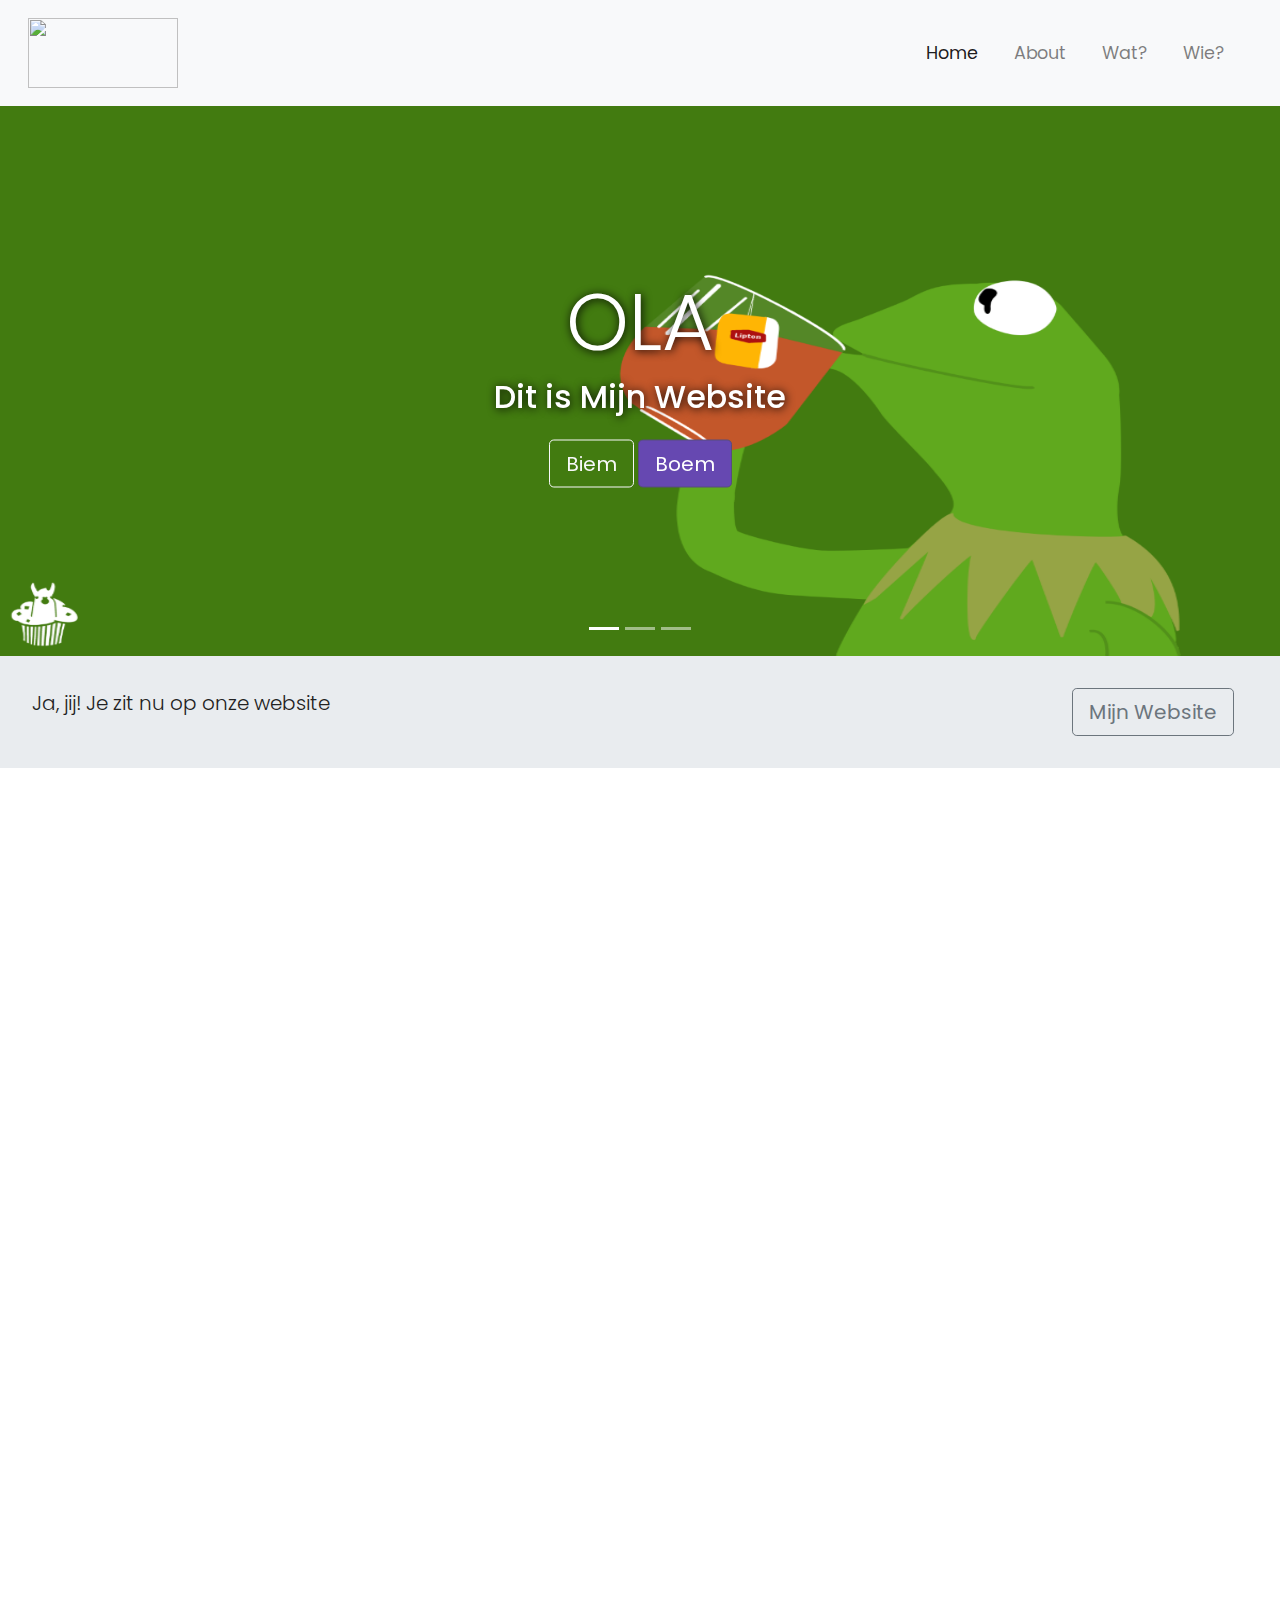
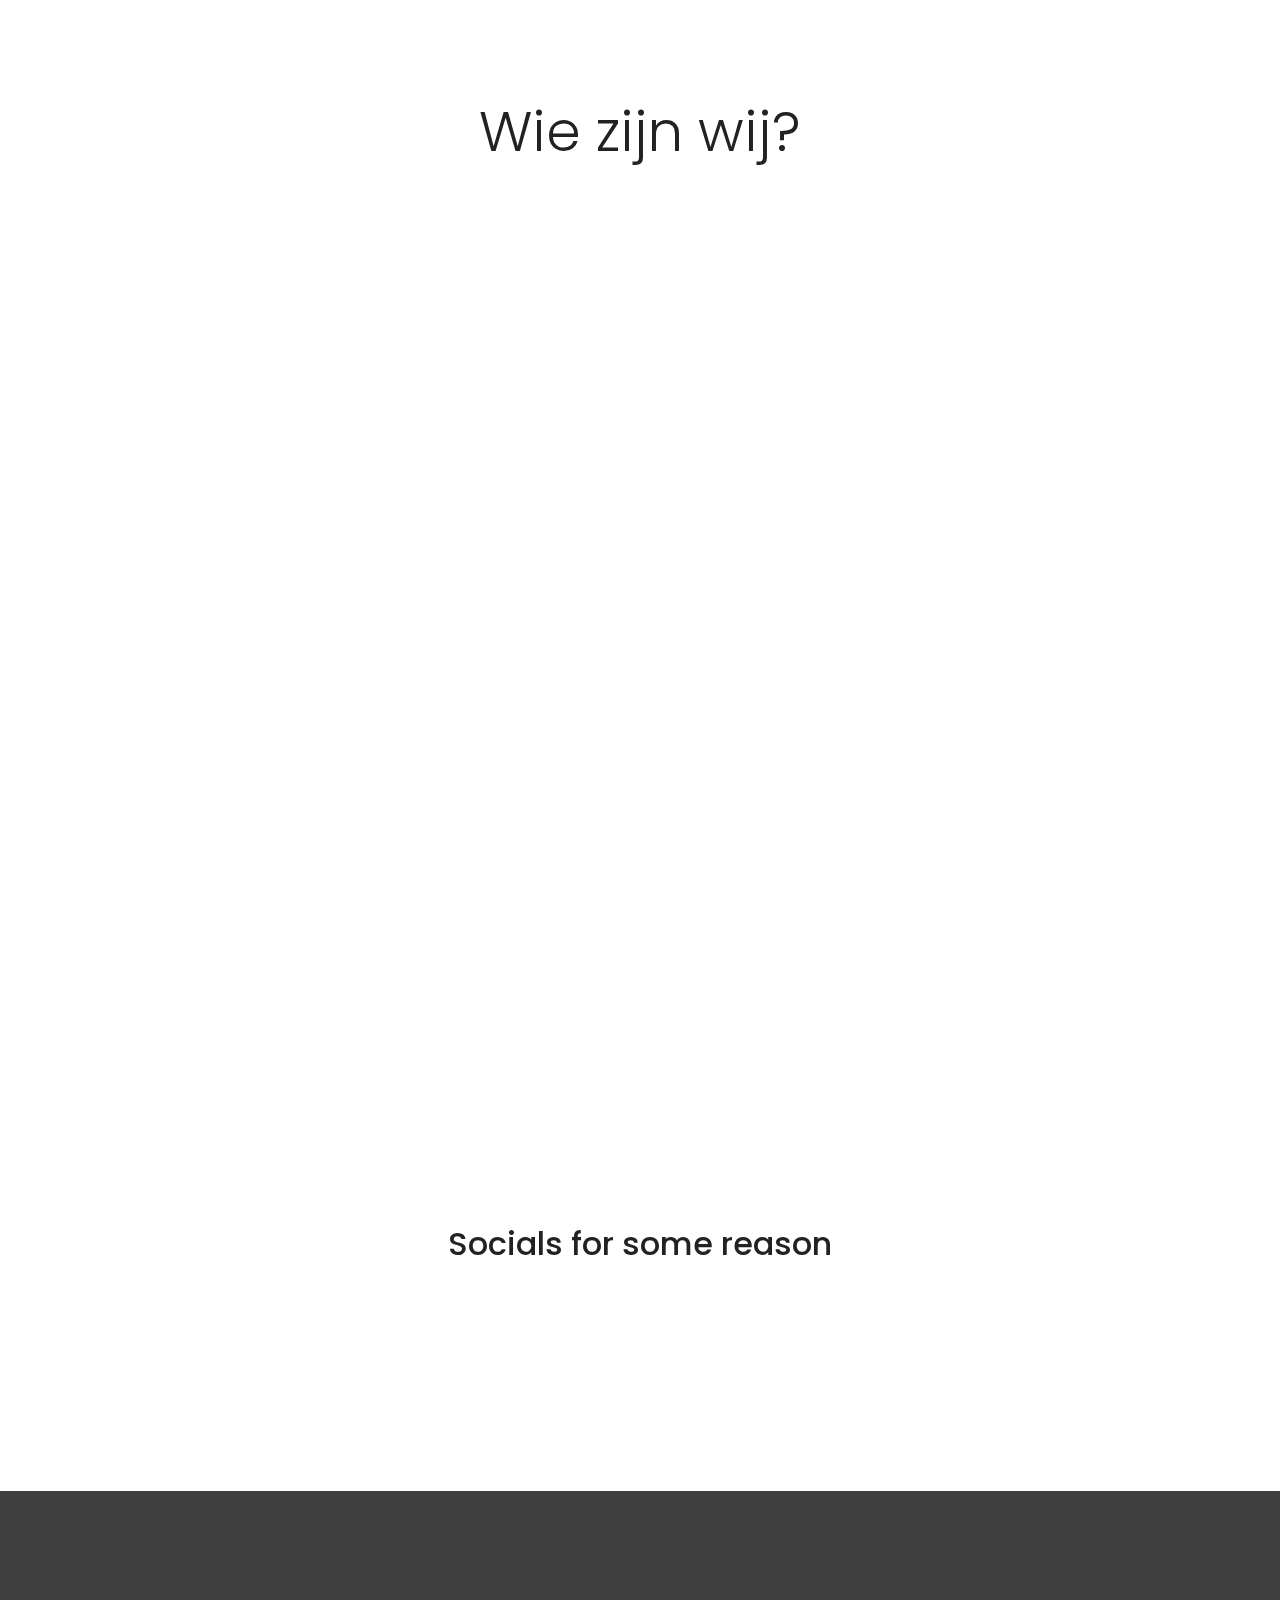
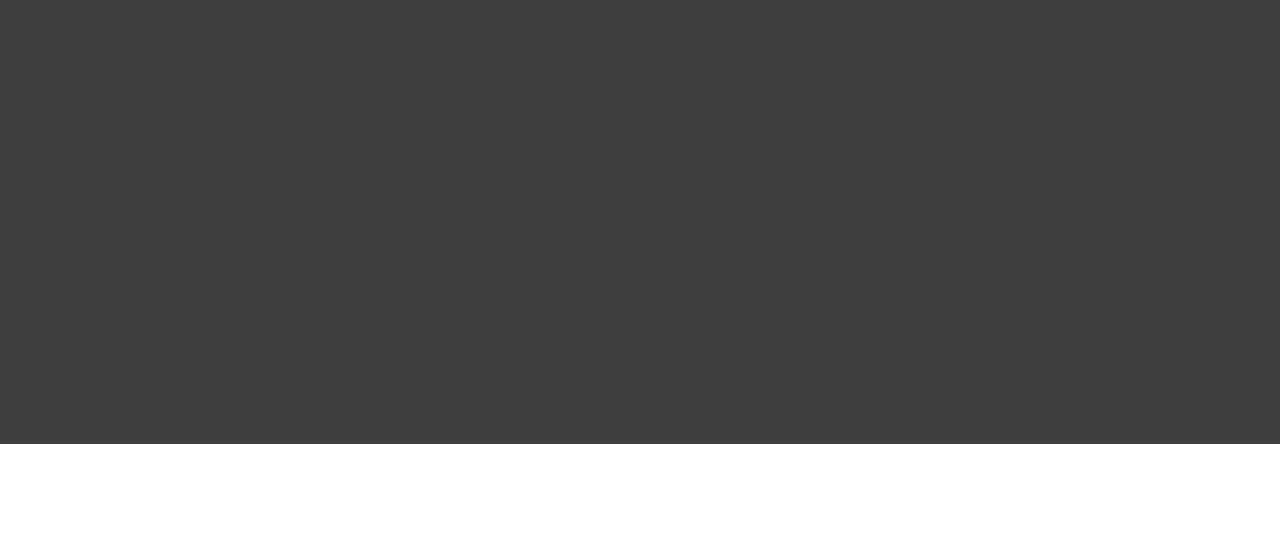
==== index.html @ 5b8f772c "Update index.html" ====
<!DOCTYPE html>
<html lang="en">
<head>
	<meta charset="utf-8">
	<meta name="viewport" content="width=device-width, initial-scale=1">
	<title>Dit is Mijn Website</title>
		<link rel="stylesheet" href="https://unpkg.com/aos@next/dist/aos.css" />
	<link rel="stylesheet" href="https://maxcdn.bootstrapcdn.com/bootstrap/4.0.0/css/bootstrap.min.css">
	<script src="https://ajax.googleapis.com/ajax/libs/jquery/3.3.1/jquery.min.js"></script>
	<script src="https://cdnjs.cloudflare.com/ajax/libs/popper.js/1.12.9/umd/popper.min.js"></script>
	<script src="https://maxcdn.bootstrapcdn.com/bootstrap/4.0.0/js/bootstrap.min.js"></script>
	<script src="https://use.fontawesome.com/releases/v5.0.8/js/all.js"></script>
	<link rel="stylesheet" href="https://cdnjs.cloudflare.com/ajax/libs/animate.css/4.1.1/animate.min.css">
	<link href="style.css" rel="stylesheet">
</head>
<body>

<!-- Navigation -->
<nav class="navbar navbar-expand-md navbar-light bg-light sticky-top">
	<div class="container-fluid">
		<a class="navbar-brand" href="#"><img src="img/logo6.jpg"></a>
		<button class="navbar-toggler" type="button" data-toggle="collapse" data-target="#navbarResponsive">
			<span class="navbar-toggler-icon"></span>
		</button>
		<div class="collapse navbar-collapse" id="navbarResponsive">
			<ul class="navbar-nav ml-auto">
				<li class="nav-item active">
					<a class="nav-link" href="#">Home</a>
				</li>
				<li class="nav-item">
					<a class="nav-link" href="#">About</a>
				</li>
				<li class="nav-item">
					<a class="nav-link" href="#">Wat?</a>
				</li>
				<li class="nav-item">
					<a class="nav-link" href="#">Wie?</a>
				</li>
				
			</ul>
		</div>
	</div>
</nav>

<!--- Image Slider -->
<div id="slides" class="carousel slide" data-ride="carousel" data-aos="fade-up"
		data-aos-offset="200"
		data-aos-delay="50"
		data-aos-duration="1000">
	<ul class="carousel-indicators">
		<li data-target="#slides" data-slide-to="0" class="active"></li>
		<li data-target="#slides" data-slide-to="1"></li>
		<li data-target="#slides" data-slide-to="2"></li>
	</ul>
	<div class="carousel-inner">
		<div class="carousel-item active">
			<img class="image" src="img/kermit2.png">
			<div class="carousel-caption">
				<h1 class="display-2">Ola</h1>
				<h3>Dit is Mijn Website</h3>
				<button type="button"  onclick="alert ('hoe ging die knal?')" class="btn btn-outline-light btn-lg">Biem</button>
				<button type="button" onclick="alert ('boem tussenwerpsel een nabootsing van een inslag of ontploffing Voorbeeld:   `We stonden ernaar te kijken en, boem!, er vloog een auto bovenop')" class="btn btn-primary btn-lg">Boem</button>
			</div>
		</div>
		<div class="carousel-item">
			<img class="image" src="img/vuure.png">
		</div>
		<div class="carousel-item">
			<img class="image" src="img/froge.png">
		</div>
	</div>
</div>

<!--- Jumbotron -->
<div class="container-fluid" data-aos="fade-up"
		data-aos-offset="200"
		data-aos-delay="50"
		data-aos-duration="1000">
	<div class="row jumbotron">
		<div class="col-xs-12 col-sm-12 col-md-9 col-lg-9 col-xl-10">
			<p class="lead">Ja, jij! Je zit nu op onze website</p>
		</div>
		<div class="col-xs-12 col-sm-12 col-md-3 col-lg-3 col-xl-2">
			<a href="#"><button type="button" class="btn btn-outline-secondary
			btn-lg">Mijn Website</button></a>
		</div>
	</div>
</div>

<!--- Welcome Section -->
<div class="container-fluid padding"data-aos="fade-up"
		data-aos-offset="200"
		data-aos-delay="50"
		data-aos-duration="1000">
	<div class="row welcome text-center">
		<div class="col-12">
			<h1 class="display-4">PimPamPet</h1>
		</div>
		<hr>
		<div class="col-12">
			<p class="lead">Hier onder kan je navigeren naar een aantal onderwerpen dat we hebben besproken met informatica.</p>
		</div>
	</div>
</div>

<!--- Three Column Section -->
<div class="container-fluid padding"data-aos="fade-up"
		data-aos-offset="200"
		data-aos-delay="50"
		data-aos-duration="1000">
	<div class="row text-center padding">
		<div class="col-xs-12 col-sm-6 col-md-4">
			<i class="fas fa-code"></i>
			<h3>Het 3-Lagenmodel</h3>
			<a button type="button"  class="btn btn-primary btn-lg" href=Project1.html>Ga naar</a> 
		</div>
		<div class="col-xs-12 col-sm-6 col-md-4">
			<i class="fas fa-bold"></i>
			<h3>Het moederbord</h3>
			<a button type="button"  class="btn btn-primary btn-lg" href=moederbord.html>Ga naar</a> 
		</div>
		<div class="col-xs-12 col-md-4">
			<i class="fab fa-css3"></i>
			<h3>Processor en geheugen</h3>
			<a button type="button"  class="btn btn-primary btn-lg" href=proccessor.html>Ga naar</a> 
		</div>
		<div class="col-xs-12 col-md-4">
			<i class="fab fa-css3"></i>
			<h3>Het besturingssysteem</h3>
			<a button type="button"  class="btn btn-primary btn-lg" href=besturingssysteem.html>Ga naar</a> 
		</div>
	</div>
	<hr class="my-4">
</div>

<!--- Two Column Section 
<div class="container-fluid padding"data-aos="fade-up"
		data-aos-offset="200"
		data-aos-delay="50"
		data-aos-duration="1000">
	<div class="row padding">
		<div class="col-md-12 col-lg-6">
			<h2>If you build it...</h2>
			<p>The columns will automatically stack on each other when
				the screen is less than 576px wide.</p>
			<p>Resize the browserwindow to see the effect. Responsive web
				design has become more important as the amount of mobile traffic now
				accounts for more than half of total internet traffic.</p>
			<p>It can also display the web page differently depending on the
				screen size or viewing device.</p>
				<br>
				<a href="#" class="btn btn-primary">Learn More</a>
		</div>
		<div class="col-lg-6">
			<img src="img/desk.png" class="img-fluid">
		</div>
	</div>
</div>

<hr class="my-4"> -->


<!--- Meet the team -->
<div class="container-fluid padding">
	<div class="row welcome text-center">
		<div class="col-12">
			<h1 class="display-4">Wie zijn wij? </h1>
		</div>
	</div>
</div>

<!--- Cards -->
<div class="container-fluid padding" data-aos="fade-up"
		data-aos-offset="200"
		data-aos-delay="50"
		data-aos-duration="1000">
	<div class="row padding">
		<div class="col-md-4">
			<div class="card">
				<img class="card-img-top" src="img/bob.png">
				<div class="card-body">
					<h4 class="card-title">Mark</h4>
					<p class="card-text">Ik ben een leerling op het vlc en ik maak deze website voor informatica.
					</p>
					<a href="#" class="btn btn-outline-secondary">See Profile</a>
				</div>
			</div>
		</div>
		<div class="col-md-4">
			<div class="card">
				<img class="card-img-top" src="img/bob.png">
				<div class="card-body">
					<h4 class="card-title">Willem</h4>
					<p class="card-text">Ik ben Willem en doe nu al 7 jaar over de HAVO op het VLC.
					</p>
					<a href="#" class="btn btn-outline-secondary">See Profile</a>
				</div>
			</div>
		</div>
	</div>
</div>

<!--- Two Column Section -->
<div class="container-fluid padding" data-aos="fade-up"
		data-aos-offset="200"
		data-aos-delay="50"
		data-aos-duration="1000">
	<div class="row padding">
		<div class="col-md-12 col-lg-6">
			<h2>Onze Filosofie</h2>
			<p>Ja....</p>
			<p>Die hebben we niet lol.
			</p>

		</div>
		<div class="col-lg-6">
			<img src="img/kate.png" class="img-fluid">
		</div>
	</div>
	<hr class="my-4">
</div>

<!--- Connect -->
<div class="container-fluid padding">
	<div class="row text-center padding">
		<div class="col-12">
			<h2>Socials for some reason</h2>
		</div>
		<div class="col-12 social padding">
			<a href="#"><i class="fab fa-facebook"></i></a>
			<a href="#"><i class="fab fa-twitter"></i></a>
			<a href="#"><i class="fab fa-google-plus-g"></i></a>
			<a href="#"><i class="fab fa-instagram"></i></a>
			<a href="#"><i class="fab fa-youtube"></i></a>
		</div>
	</div>
</div>

<!--- Footer -->
<footer>
	<div class="container-fluid padding" data-aos="fade-up"
		data-aos-offset="200"
		data-aos-delay="50"
		data-aos-duration="1000">
		<div class="row text-center">
			<div class="col-md-4 pt-0">
				<div class="footer-image">
				<img src="img/https://media.istockphoto.com/vectors/racoon-flat-icon-isolated-on-white-background-vector-id1294209959?k=20&m=1294209959&s=612x612&w=0&h=gIofTAPB6WWV8vzZhRq80QJEOF4UH2A2UUhTuKrzh54="></div>
				<hr class="light">
				<p>Ja mijn nummer krijg je niet</p>
				<p>119013@vl...............nl</p>
				<p>Appolo of zoiets</p>
				<p>Banglasesh, Zuid-Holland, 739</p>
			</div>
			<div class="col-md-4">
				<hr class="light">
				<h5>Werk uren i guess</h5>
				<hr class="light">
				<p>Maandag: Lig nog in bed</p>
				<p>Dinsdag: Ben niet thuis</p>
				<p>Woensdag: Te lui om iets te doen</p>
				<p>Donderdag: 12;55 - 14;35</p>
				<p>Vrijdag: Bijna weekend</p>
				<p>Zaterdag: Pfff het is weekend </p>
				<p>Zondag: Gesloten</p>
			</div>
			<div class="col-md-4">
				<hr class="light">
				<h5>Waar?</h5>
				<hr class="light">
				<p>School</p>
				
			</div>
			<div class="col-12">
				<hr class="light-100">
				<h5>&copy; Mijn website </h5>
			</div>
		</div>
	</div>
</footer>

<script src="https://unpkg.com/aos@next/dist/aos.js"></script>
<script>
AOS.init();
</script>

</body>
</html>
---- style.css ----
@import url('https://fonts.googleapis.com/css?family=Poppins:400,500,700');

html, body{
  height: 100%;
  width: 100%;
  font-family: 'Poppins', sans-serif;
  color:#222;
}
.navbar{
  padding: .8rem;
}
.navbar-brand img{
  width: 150px;
  height: 70px;
}
.navbar-nav li{
  padding-right: 20px;
}
.nav-link{
  font-size: 1.1em !important;
}
.carousel-inner img{
  width: 100%;
}
.carousel-caption {
  position: absolute;
  top: 50%;
  transform: translateY(-50%);
}
.carousel-caption h1 {
  font-size: 500%;
  text-transform: uppercase;
  text-shadow: 1px 1px 10px #000;
}
.carousel-caption h3 {
  font-size: 200%;
  font-weight: 500;
  text-shadow: 1px 1px 10px #000;
  padding-bottom: 1rem;
}
.btn-primary {
  background-color: #6648b1;
  border: 1px solid #564d7c;
}
.btn-primary:hover {
  background-color: #563d7c;
  border: 1px solid #563d7c;
}
.jumbotron {
  padding: 1rem;
  border-radius: 0;
}
.padding {
  padding-bottom: 2rem;
} 
.welcome {
  width: 75%;
  margin: 0 auto;
  padding-top: 2rem;
}
.welcome hr {
  border-top: 2px solid #b4b4b4;
  width: 95%;
  margin-top: .3rem;
  margin-bottom: 1rem;
}
.fa-code {
  color: #e54d26;
}
.fa-bold {
  color: #563d7c;
}
.fa-css3 {
  color: #2a63af;
}
.fa-code, .fa-bold, .fa-css3 {
  font-size: 4em;
  margin: 1rem;
}
.fun{
  width: 100%;
  margin-bottom: 2rem;
}
.gif {
  max-width: 100%;
}
.social a {
  font-size: 4.5em;
  padding: 3rem;
}
.fa-facebook {
  color: #3b5998;
}
.fa-twitter {
  color: #00aced;
}
.fa-google-plus-g {
  color: #dd4b39;
}
.fa-instagram {
  color: #517fa8;
}
.fa-youtube {
  color: #bb0000;
}

.fa-facebook:hover,
.fa-twitter:hover,
.fa-google-plus-g:hover,
.fa-instagram:hover,
.fa-youtube:hover {
  color: #d5d5d5;
}
footer {
  background-color: #3f3f3f;
  color: #d5d5d5;
  padding-top: 2rem;
}
hr.light {
  border-top: 1px solid #d5d5d5;
  width: 75%;
  margin-top: .8rem;
  margin-bottom: 1rem;
}
footer a {
  color: #d5d5d5;
}
hr.light-100 {
  border-top: 1px solid #d5d5d5;
  width: 100%;
  margin-top: .8rem;
  margin-bottom: 1rem;
}
.footer-image img{
  width: 150px;
  height: 60px;
}


/*---Media Queries --*/
@media (max-width: 1500px){
  .carousel-inner img{
    width: 100%;
    height: 550px;
  }
}

@media (max-width: 992px) {
  .social a{
    font-size: 4em;
    padding: 2rem;
  }
  .carousel-inner img{
    width: 100%;
    height: 400px;
  }
  }
@media (max-width: 768px) {
  .carousel-caption {
    top: 45%;
  }
  .carousel-caption h1 {
    font-size: 350%;
  }
  .carousel-caption h3 {
    font-size: 140%;
    font-weight: 400;
    padding-bottom: 0.2rem;
  }
  .carousel-caption .btn {
    font-size: 95%;
    padding: 8px 14px;
  }
  .display-4 {
    font-size: 200%;
  } 
  .display-4 {
    font-size: 200%;
  }
  .social a{
    font-size: 2.5em;
    padding: 1.2rem;
  }
  .carousel-inner img{
    width: 100%;
    height: 100%;
  }
}
@media (max-width: 576px) {
  carousel-caption {
    top: 40%;
  }
  .carousel-caption h1 {
    font-size: 250%;
  }
  .carousel-caption h3 {
    font-size: 110%;
  }
  .carousel-caption .btn {
    font-size: 90%;
    padding: 4px 8px;
  }
  .carousel-indicators {
    display: none;
  }
  .display-4 {
    font-size: 160%;
  }
  .social a{
    font-size: 2em;
    padding: 1.7rem;
  }
  .carousel-inner img{
    width: 100%;
    height: 100%;
  }
}



/*---Firefox Bug Fix --*/
.carousel-item {
  transition: -webkit-transform 0.5s ease;
  transition: transform 0.5s ease;
  transition: transform 0.5s ease, -webkit-transform 0.5s ease;
  -webkit-backface-visibility: visible;
  backface-visibility: visible;
}

/*--- Bootstrap Padding Fix --*/
[class*="col-"] {
    padding: 1rem;
}





/*
Extra small (xs) devices (portrait phones, less than 576px)
No media query since this is the default in Bootstrap
Small (sm) devices (landscape phones, 576px and up)
@media (min-width: 576px) { ... }
Medium (md) devices (tablets, 768px and up)
@media (min-width: 768px) { ... }
Large (lg) devices (desktops, 992px and up)
@media (min-width: 992px) { ... }
Extra (xl) large devices (large desktops, 1200px and up)
@media (min-width: 1200px) { ... }
*/
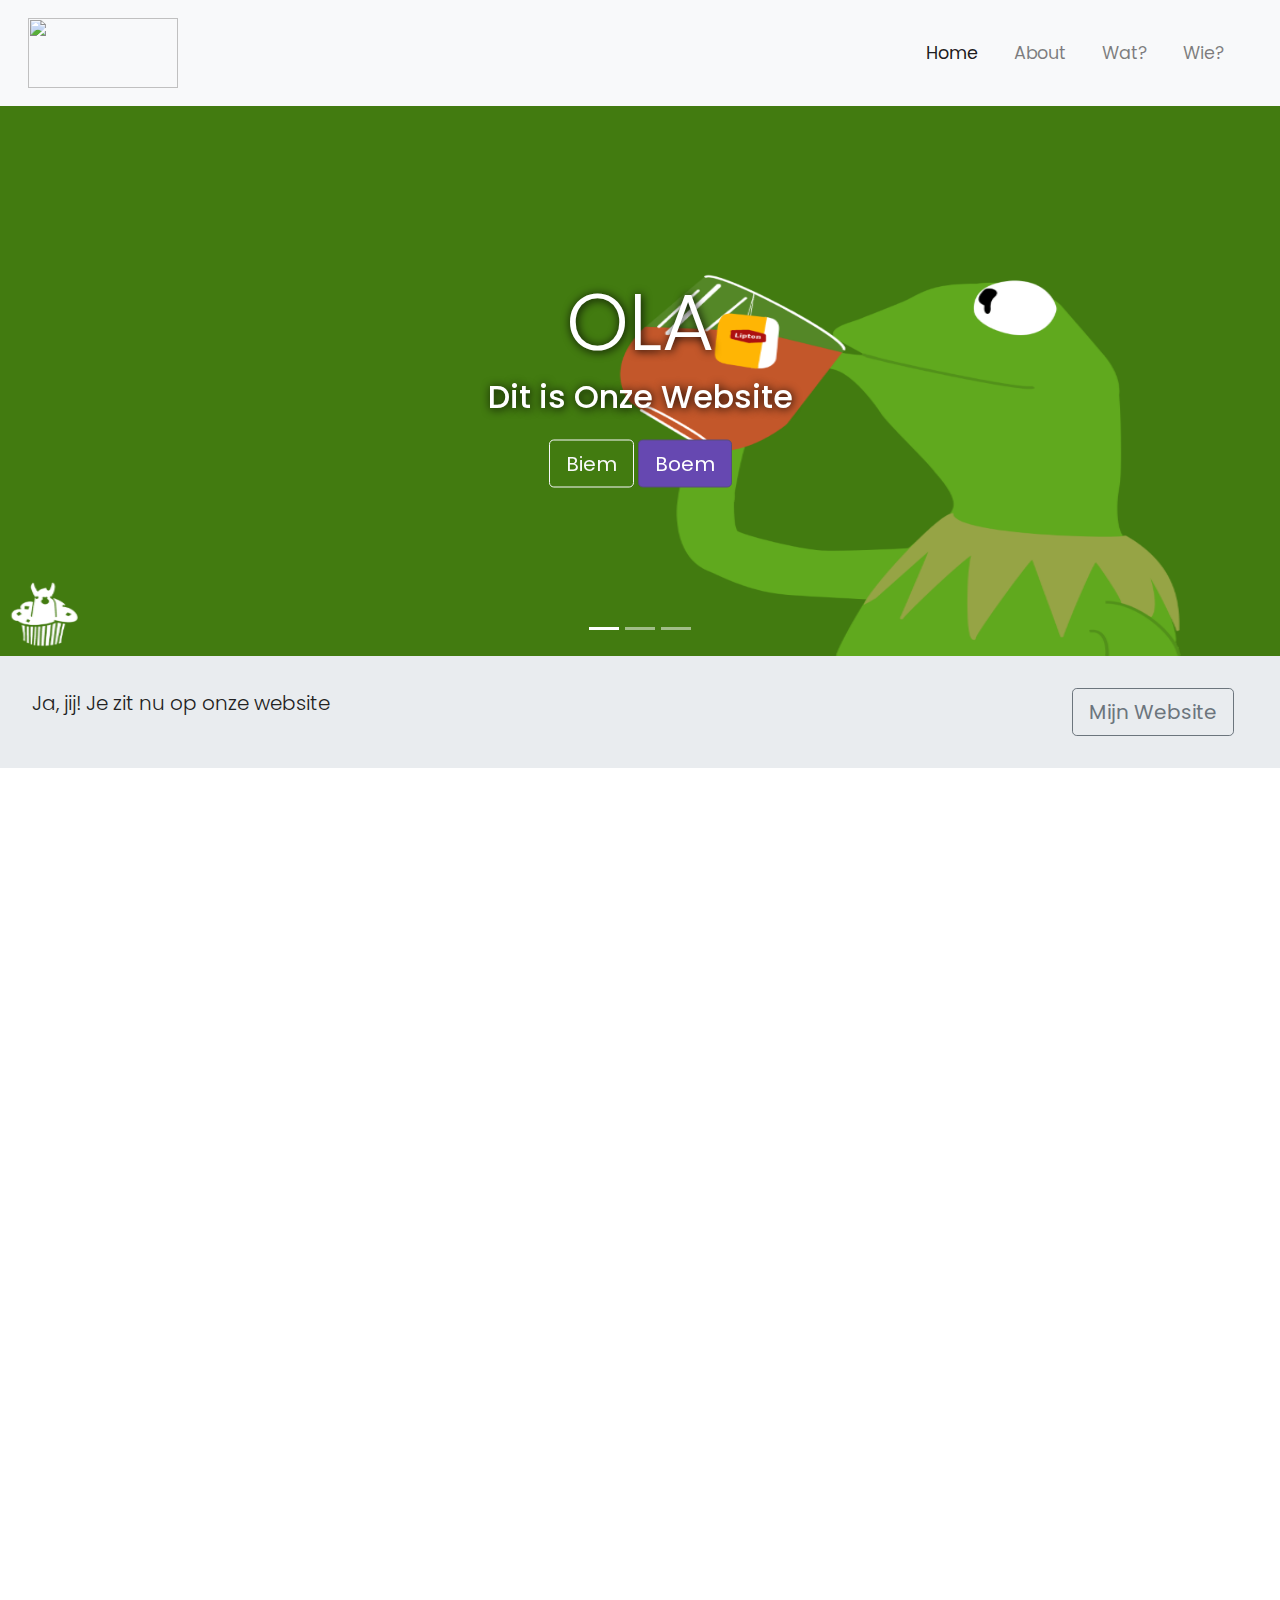
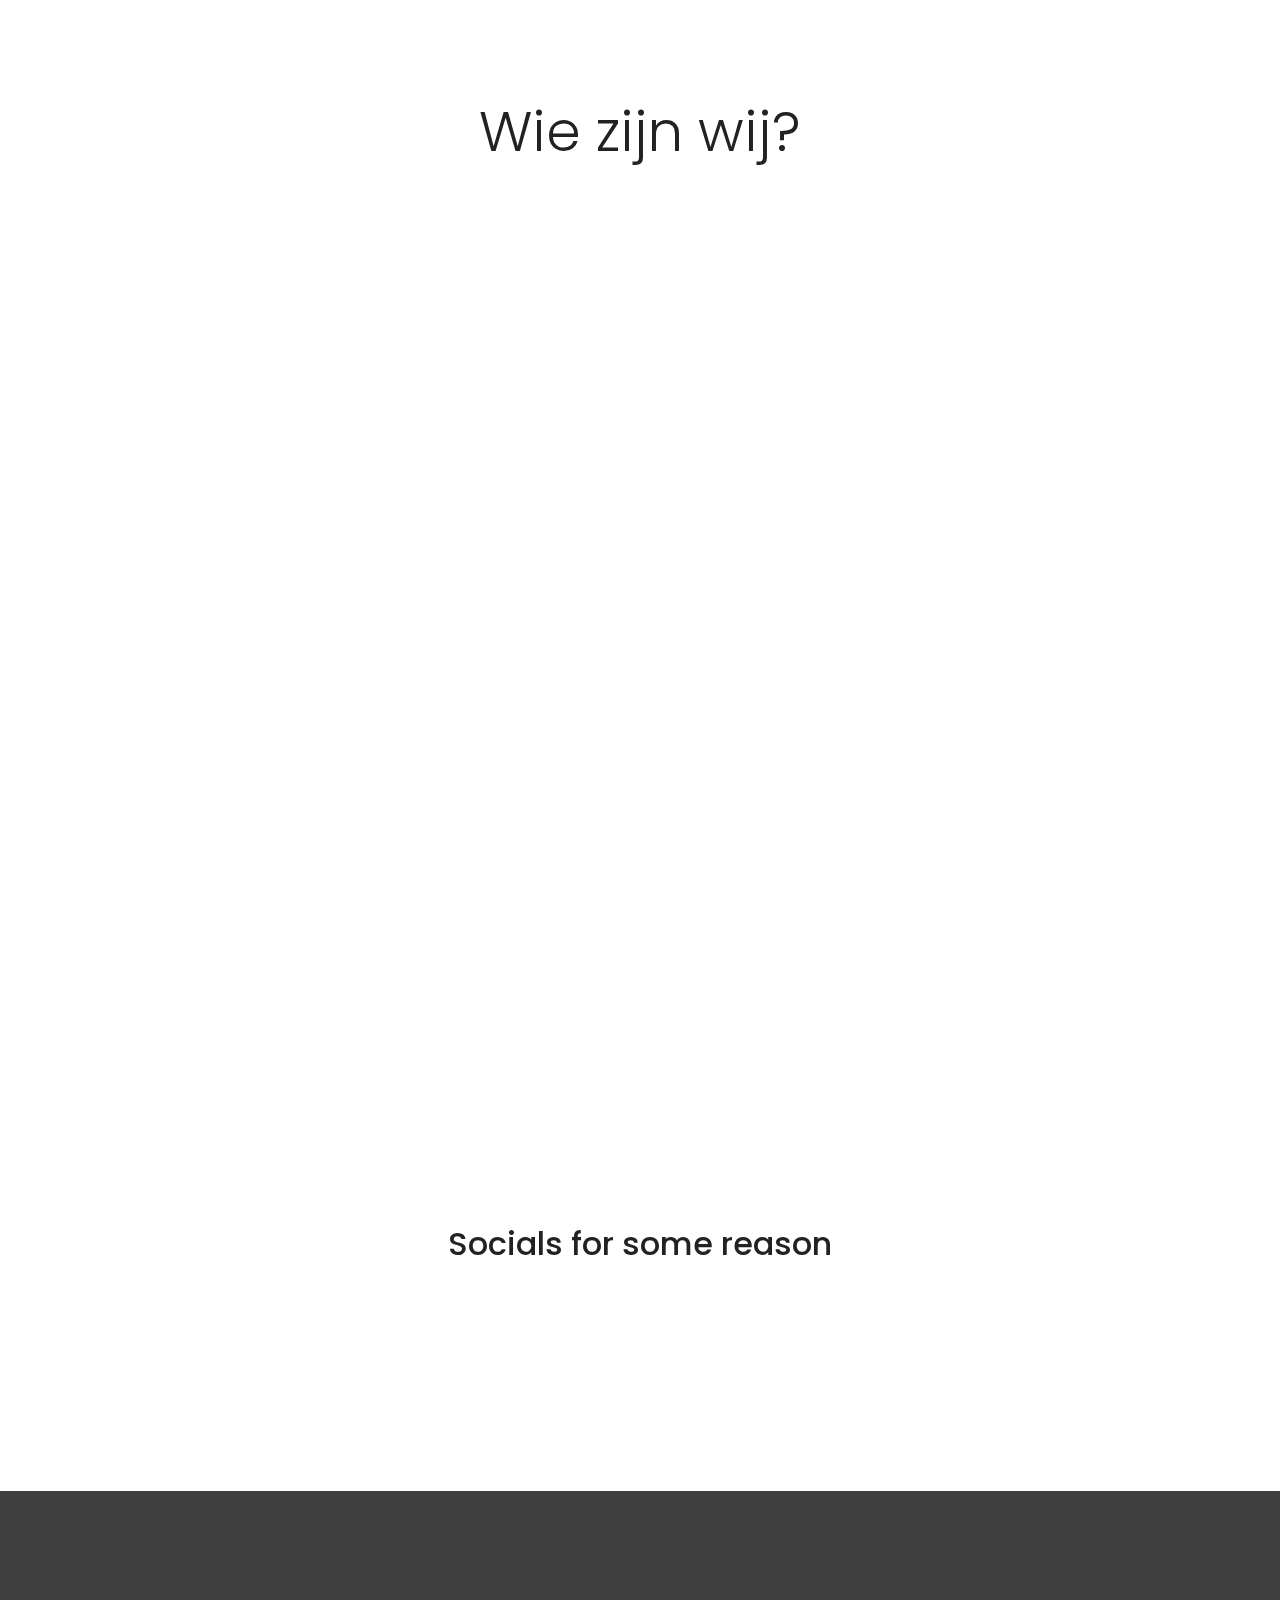
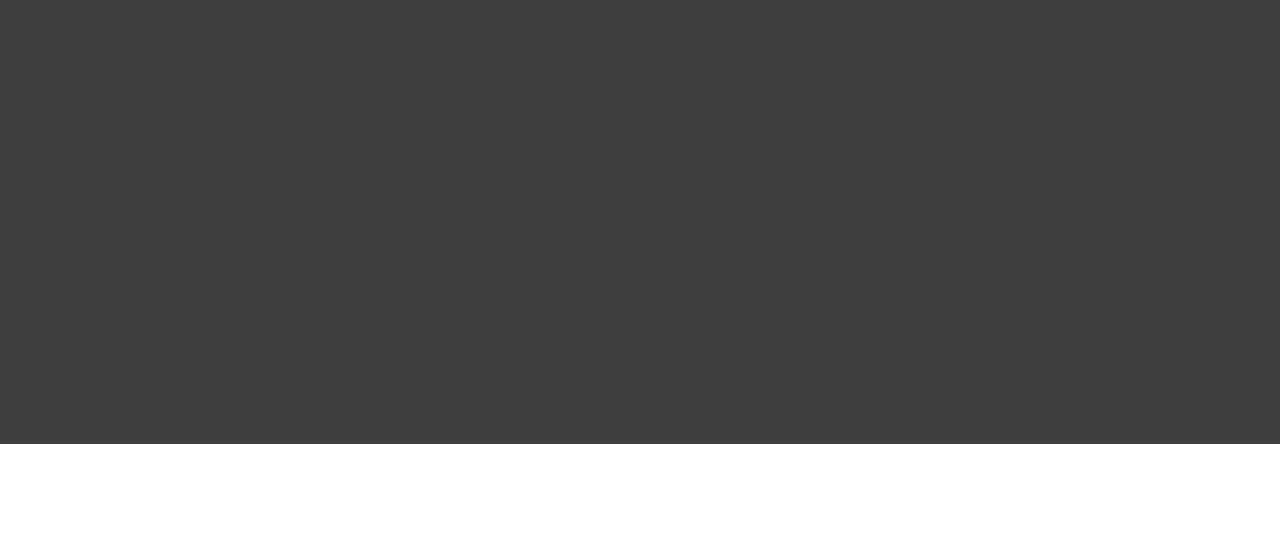
==== commit 34fce021: "Update index.html" ====
--- a/index.html
+++ b/index.html
@@ -3,7 +3,7 @@
 <head>
 	<meta charset="utf-8">
 	<meta name="viewport" content="width=device-width, initial-scale=1">
-	<title>Dit is Mijn Website</title>
+	<title>Dit is Onze Website</title>
 		<link rel="stylesheet" href="https://unpkg.com/aos@next/dist/aos.css" />
 	<link rel="stylesheet" href="https://maxcdn.bootstrapcdn.com/bootstrap/4.0.0/css/bootstrap.min.css">
 	<script src="https://ajax.googleapis.com/ajax/libs/jquery/3.3.1/jquery.min.js"></script>
@@ -57,7 +57,7 @@
 			<img class="image" src="img/kermit2.png">
 			<div class="carousel-caption">
 				<h1 class="display-2">Ola</h1>
-				<h3>Dit is Mijn Website</h3>
+				<h3>Dit is Onze Website</h3>
 				<button type="button"  onclick="alert ('hoe ging die knal?')" class="btn btn-outline-light btn-lg">Biem</button>
 				<button type="button" onclick="alert ('boem tussenwerpsel een nabootsing van een inslag of ontploffing Voorbeeld:   `We stonden ernaar te kijken en, boem!, er vloog een auto bovenop')" class="btn btn-primary btn-lg">Boem</button>
 			</div>
@@ -122,7 +122,7 @@
 		<div class="col-xs-12 col-md-4">
 			<i class="fab fa-css3"></i>
 			<h3>Processor en geheugen</h3>
-			<a button type="button"  class="btn btn-primary btn-lg" href=proccessor.html>Ga naar</a> 
+			<a button type="button"  class="btn btn-primary btn-lg" href=proccesor.html>Ga naar</a> 
 		</div>
 		<div class="col-xs-12 col-md-4">
 			<i class="fab fa-css3"></i>
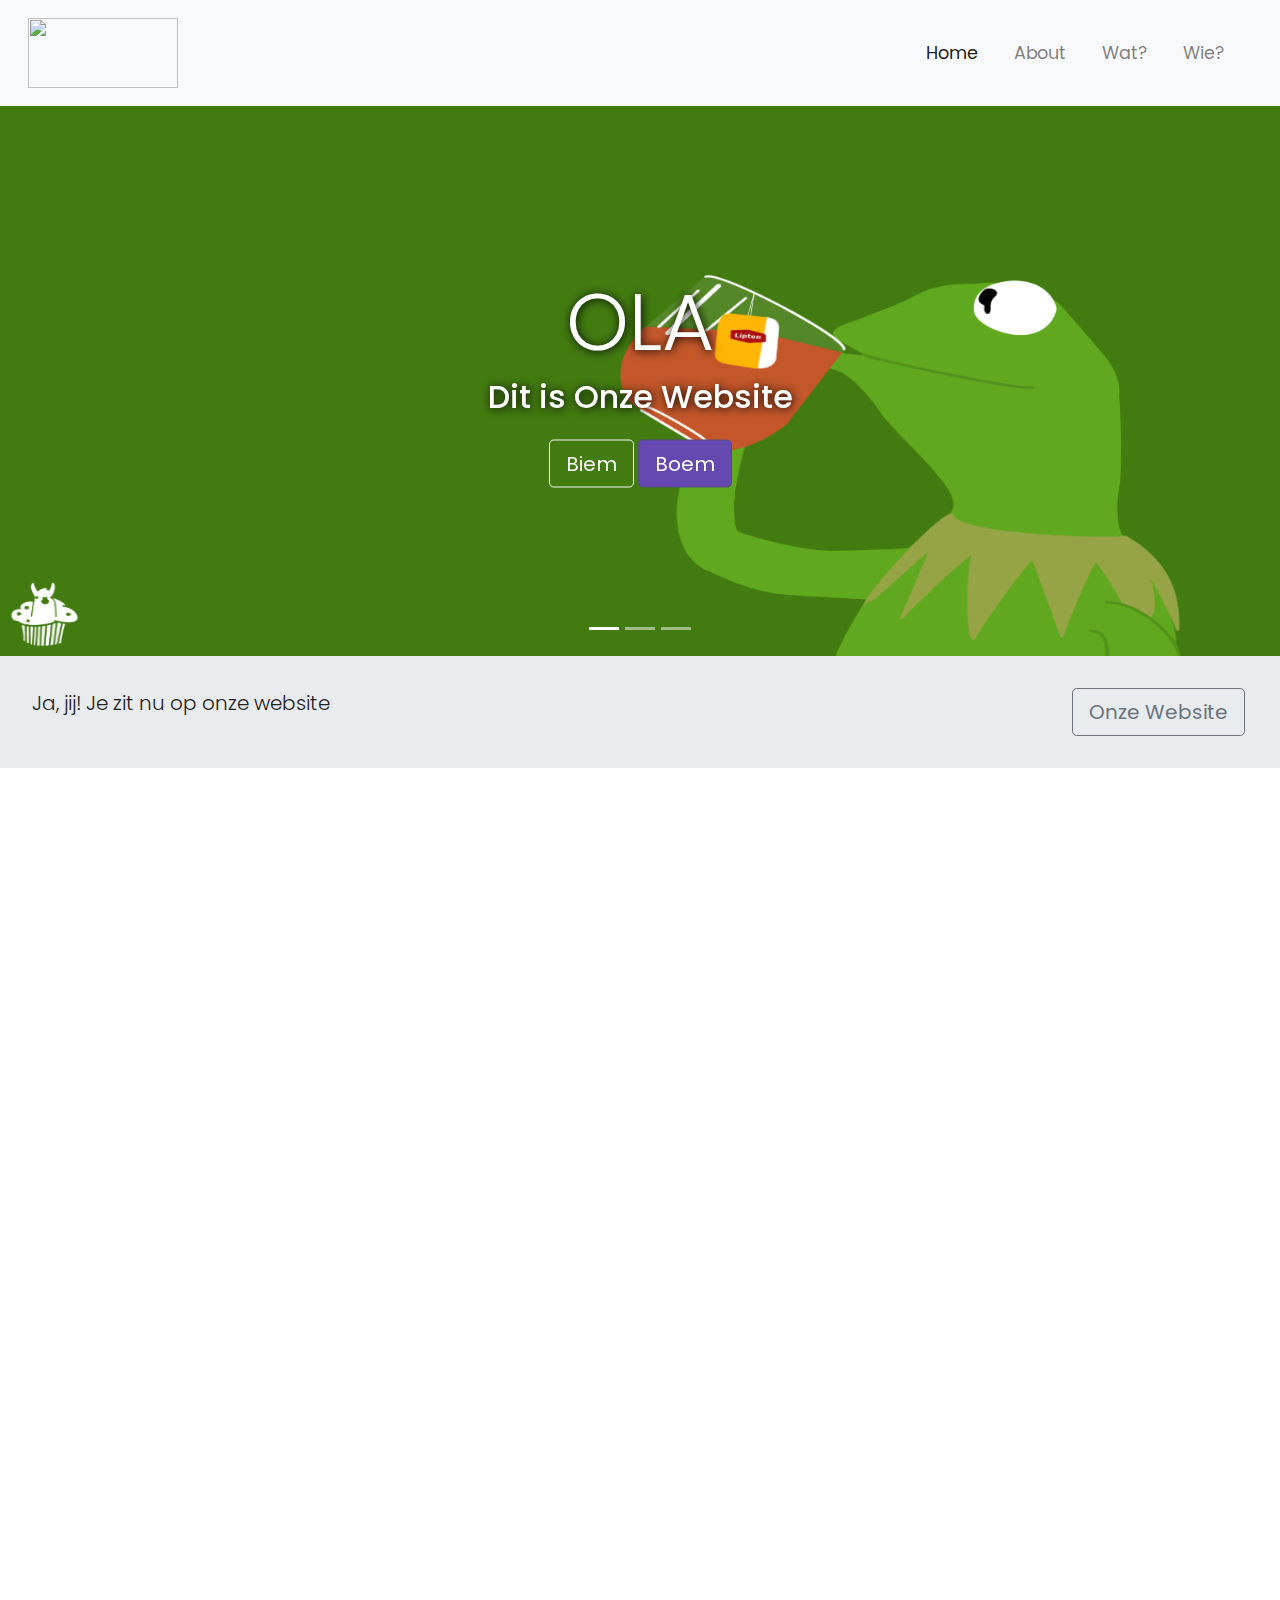
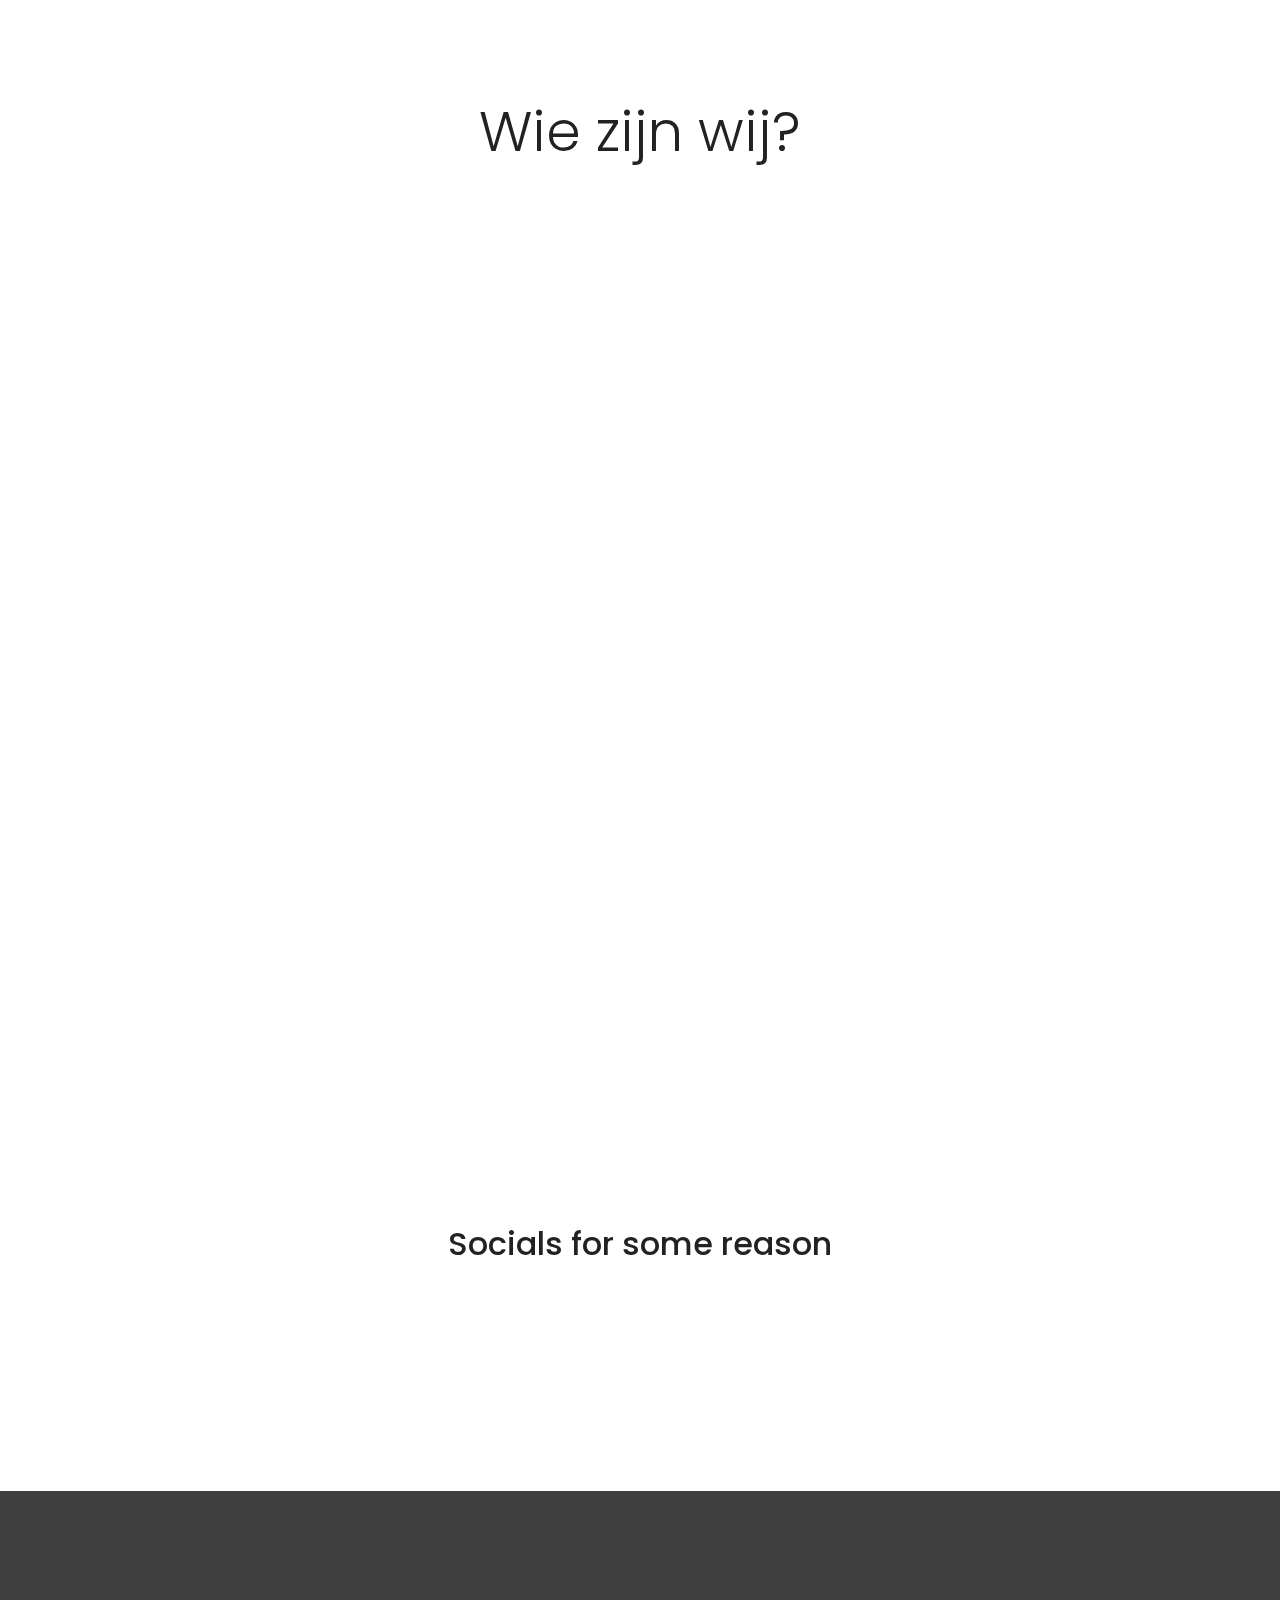
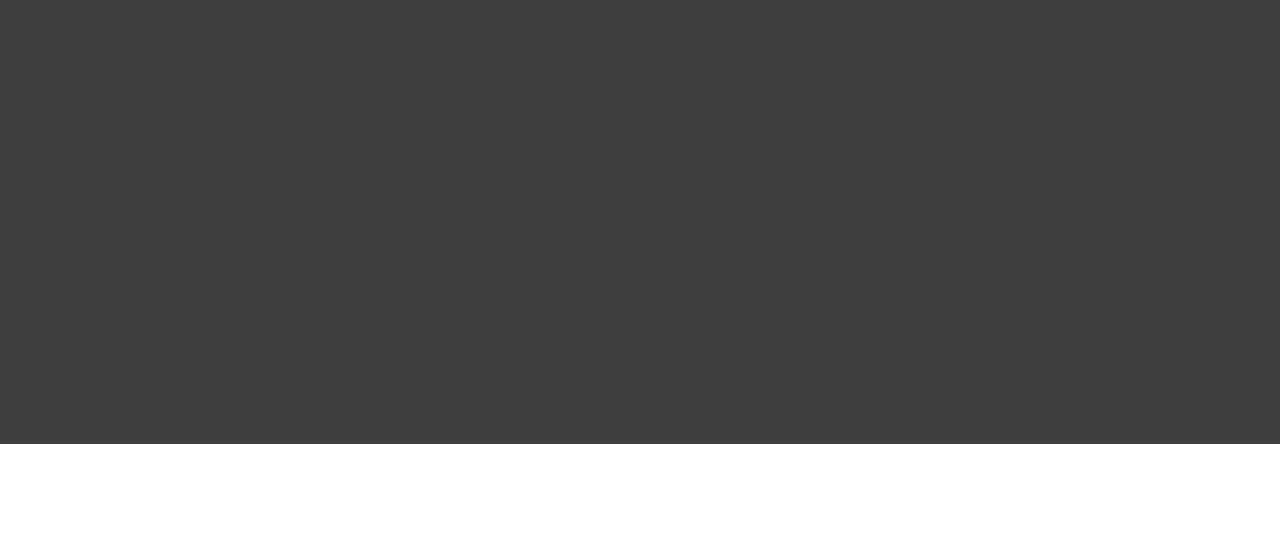
==== commit 5f6b56d4: "Update index.html" ====
--- a/index.html
+++ b/index.html
@@ -82,7 +82,7 @@
 		</div>
 		<div class="col-xs-12 col-sm-12 col-md-3 col-lg-3 col-xl-2">
 			<a href="#"><button type="button" class="btn btn-outline-secondary
-			btn-lg">Mijn Website</button></a>
+			btn-lg">Onze Website</button></a>
 		</div>
 	</div>
 </div>
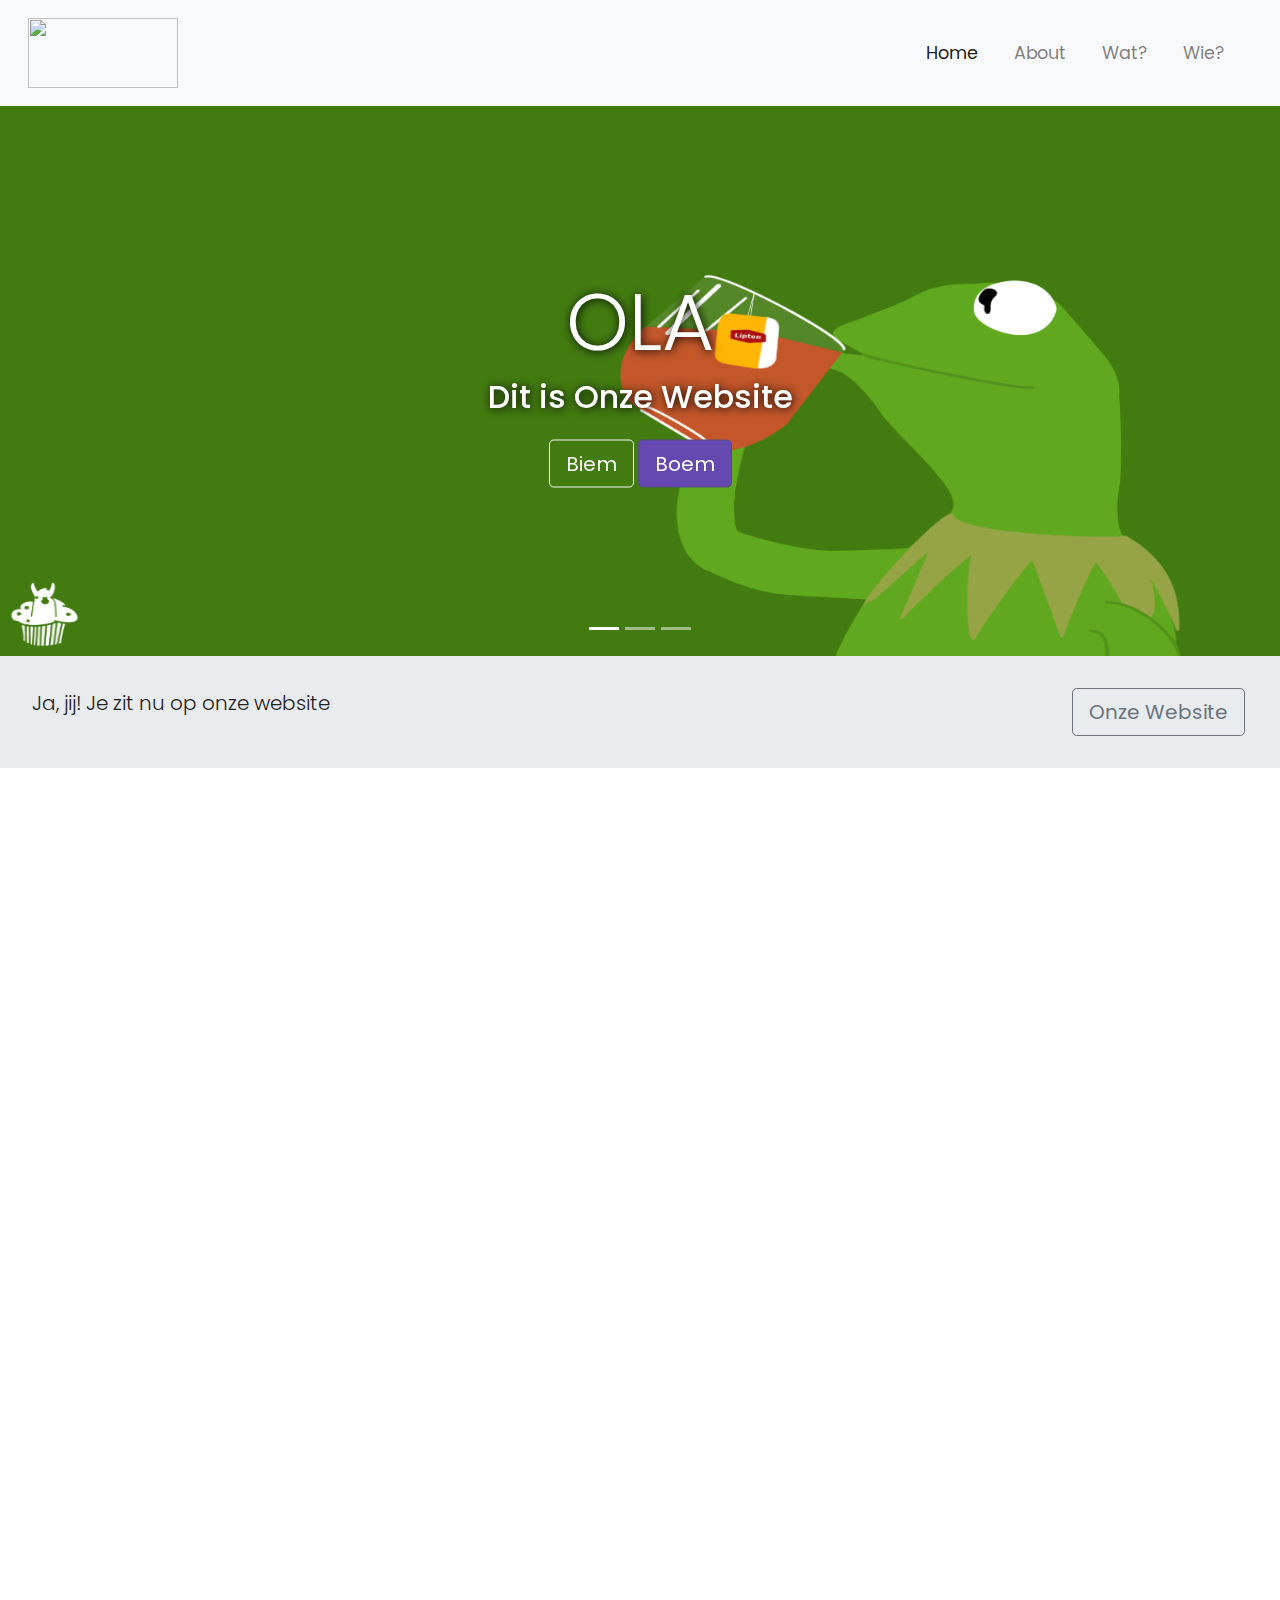
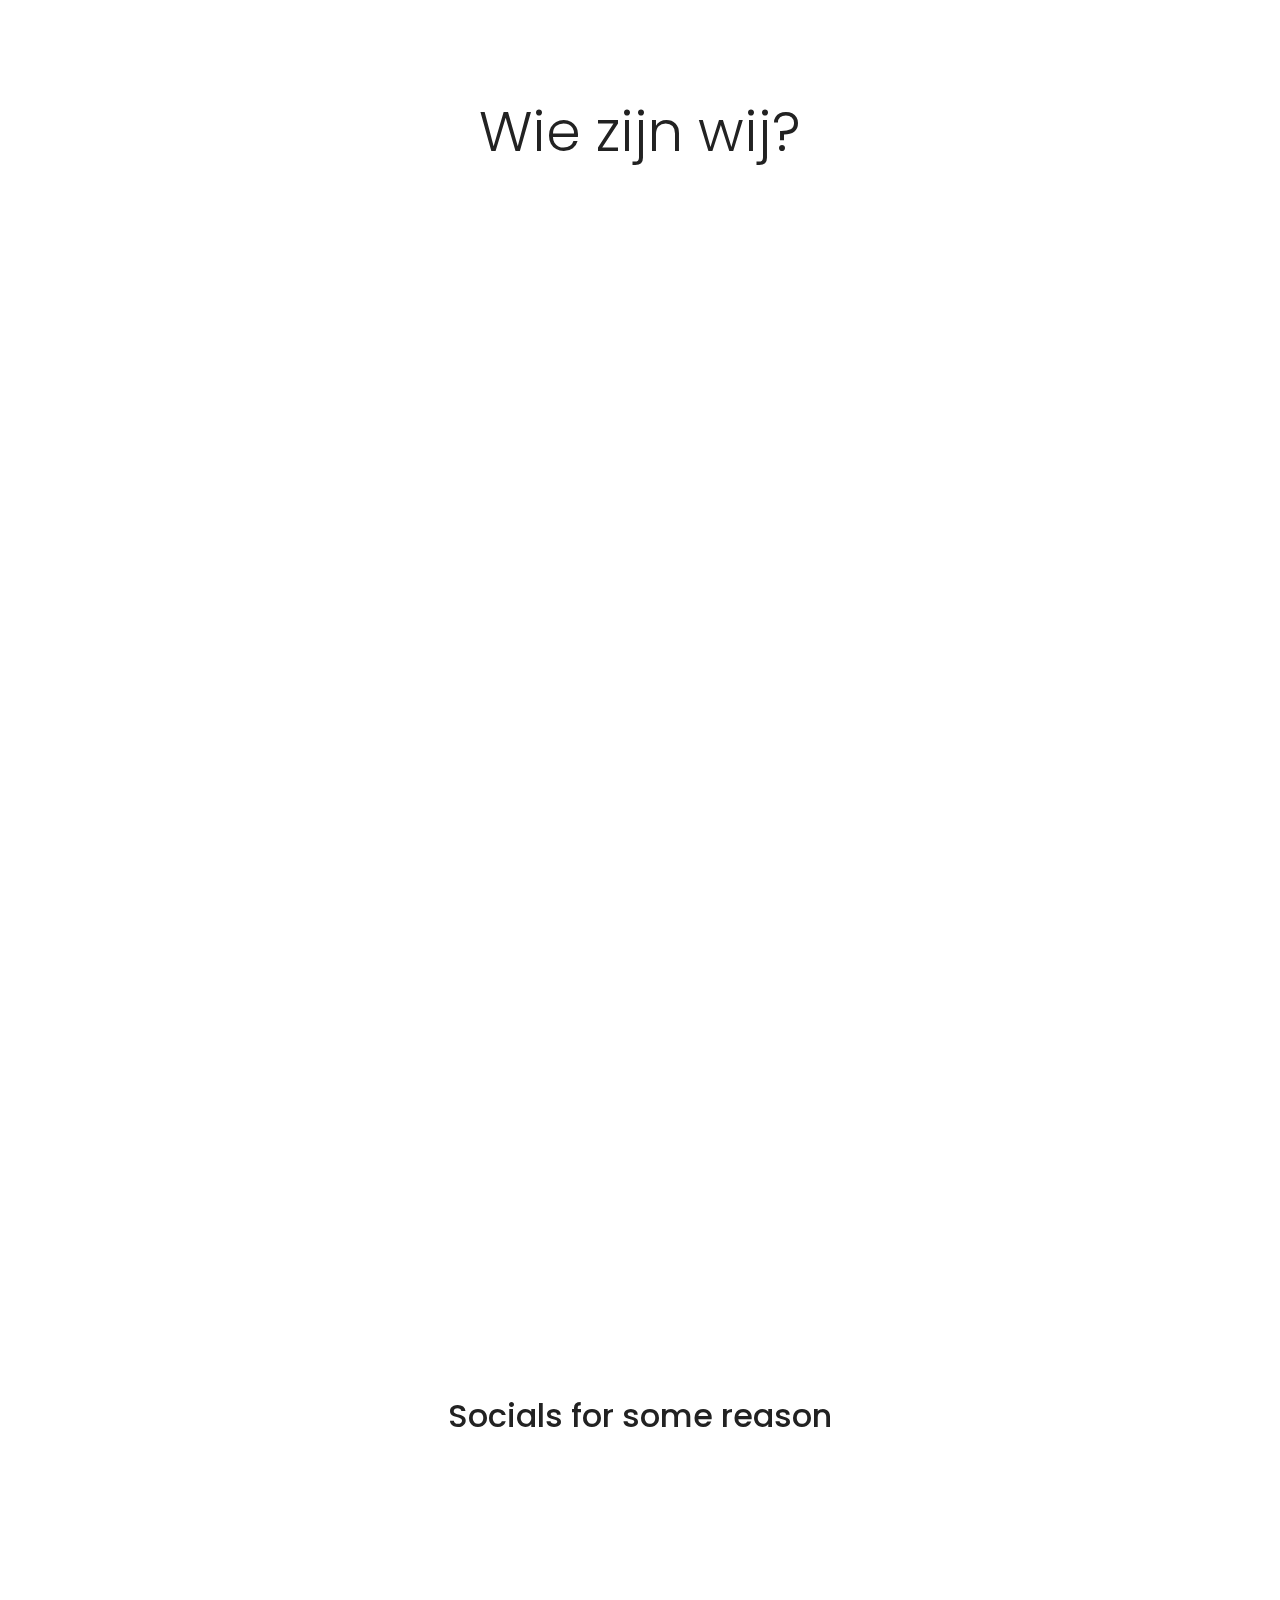
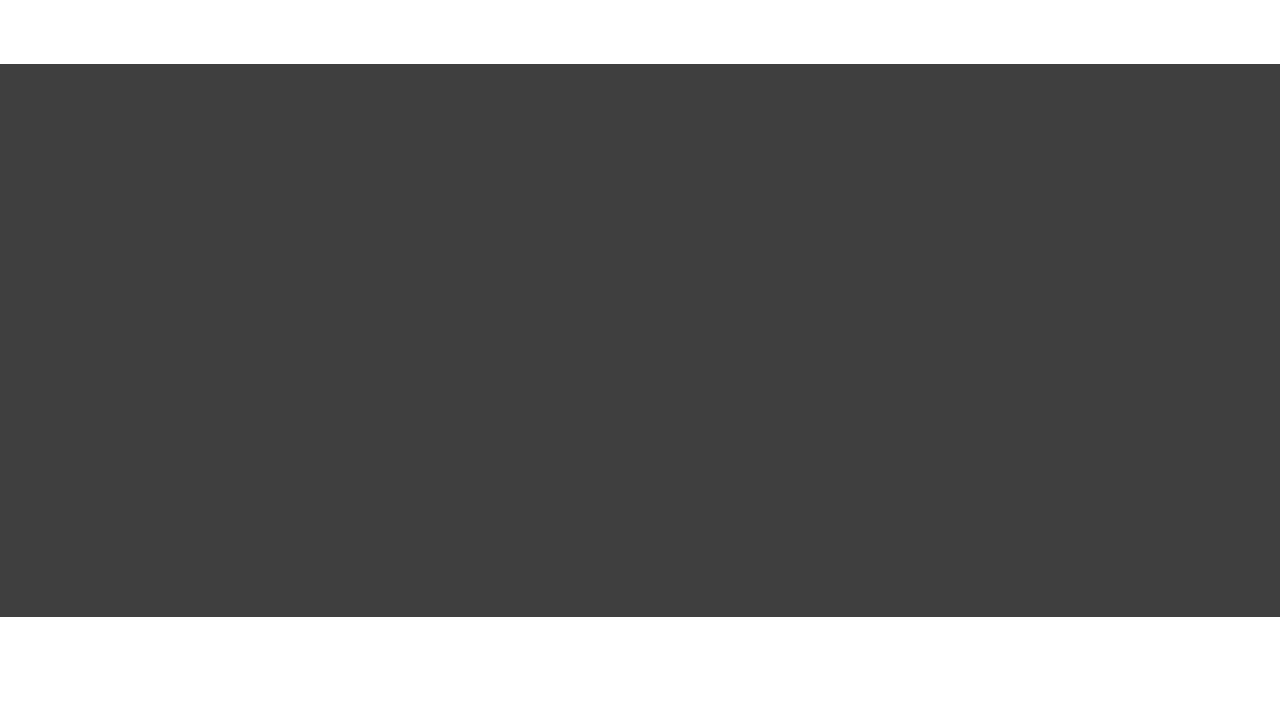
==== commit 4ac17366: "Update index.html" ====
--- a/index.html
+++ b/index.html
@@ -188,7 +188,7 @@
 		</div>
 		<div class="col-md-4">
 			<div class="card">
-				<img class="card-img-top" src="img/bob.png">
+				<img class="card-img-top" src="img/download.png">
 				<div class="card-body">
 					<h4 class="card-title">Willem</h4>
 					<p class="card-text">Ik ben Willem en doe nu al 7 jaar over de HAVO op het VLC.
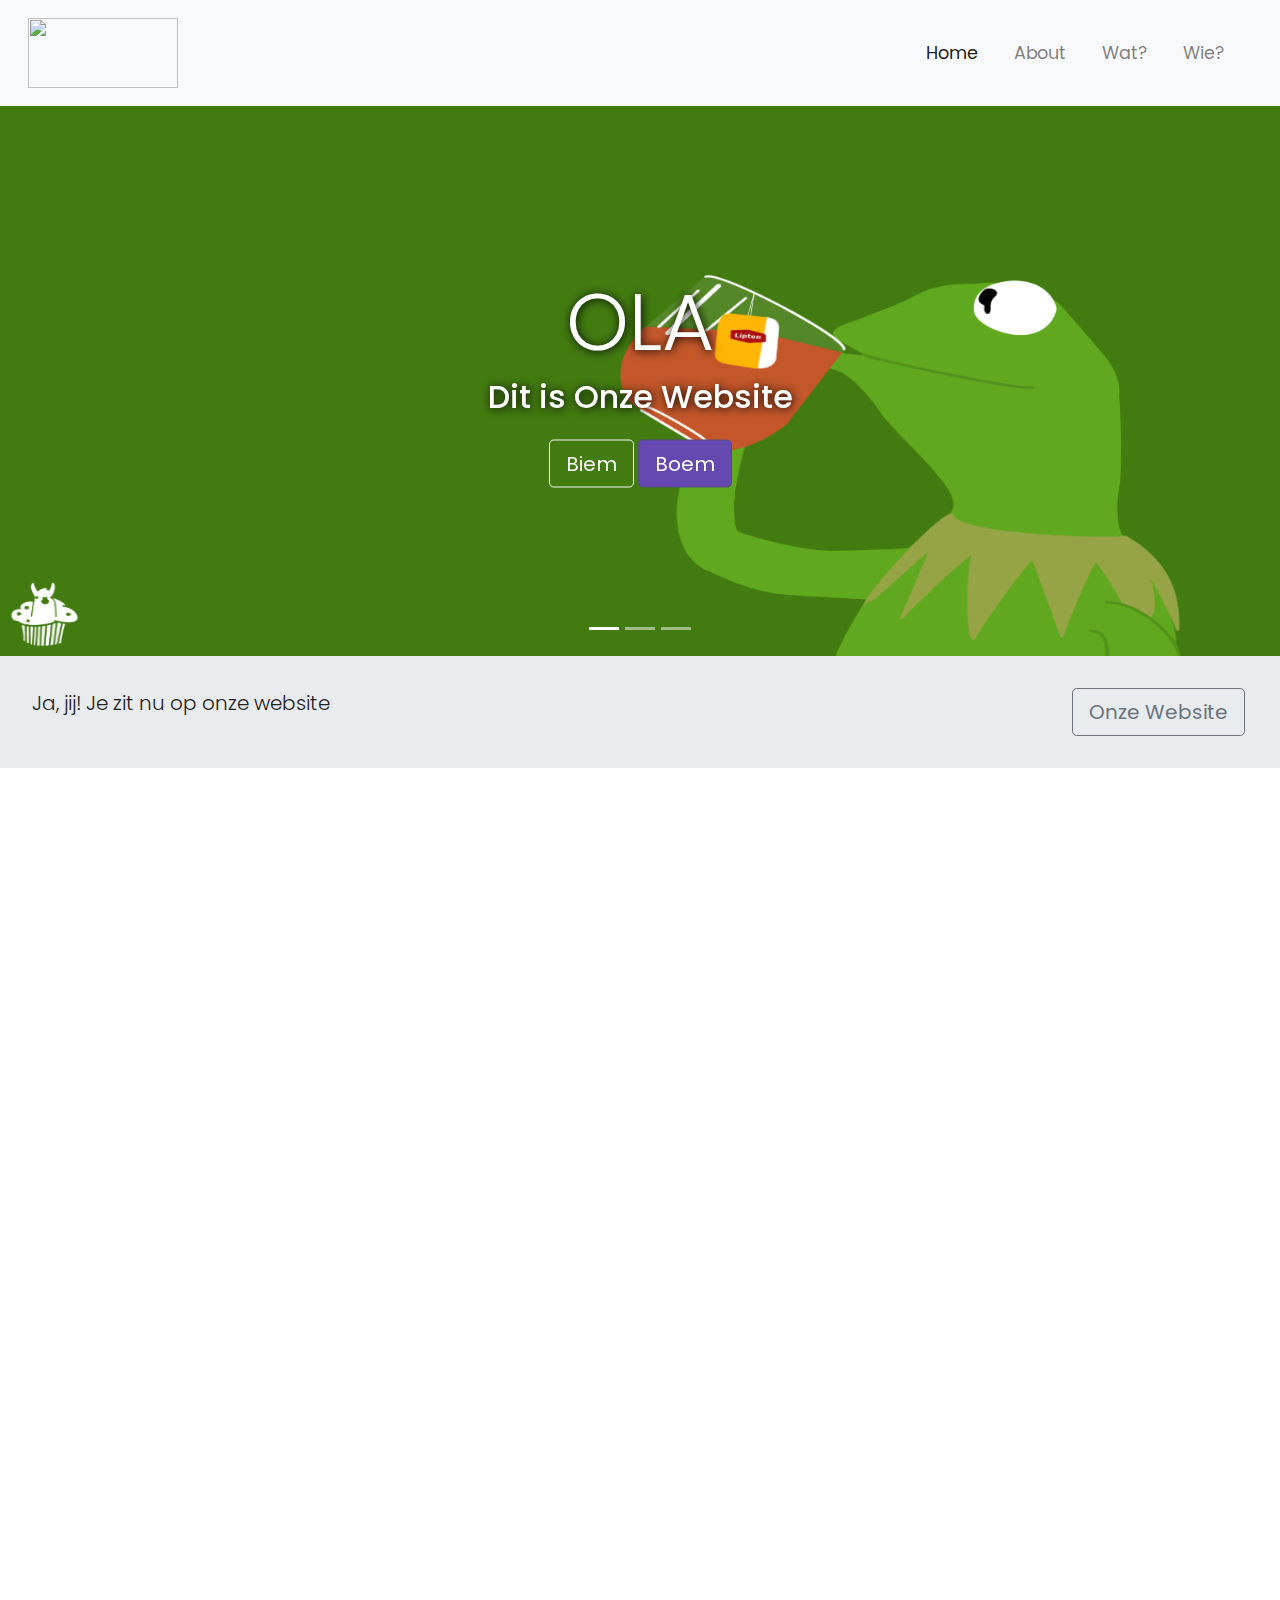
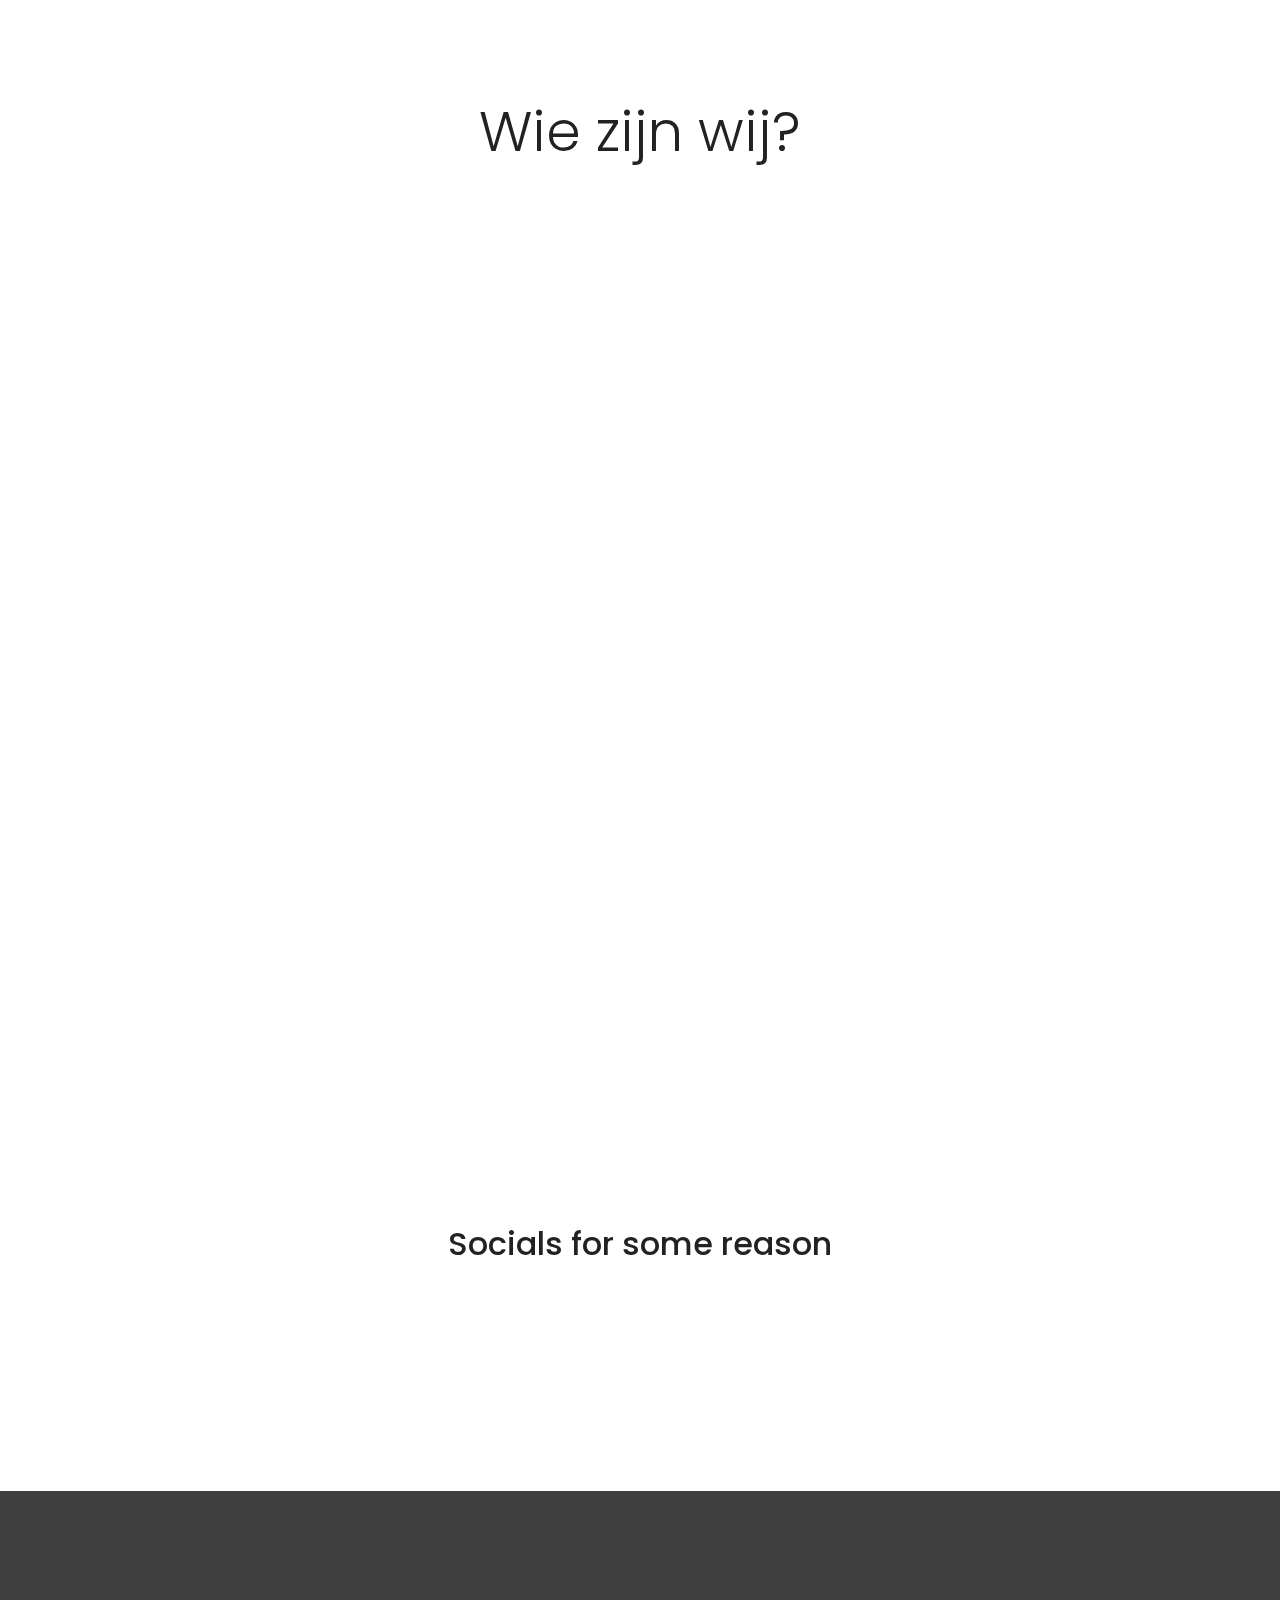
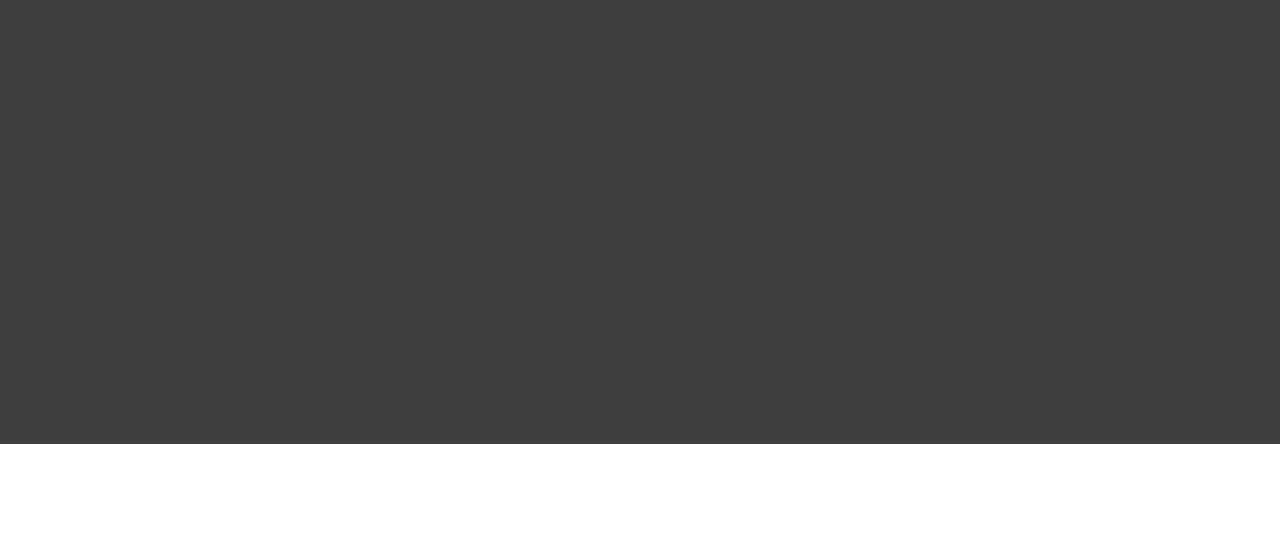
==== commit 8cd51f8a: "Update index.html" ====
--- a/index.html
+++ b/index.html
@@ -188,7 +188,7 @@
 		</div>
 		<div class="col-md-4">
 			<div class="card">
-				<img class="card-img-top" src="img/download.png">
+				<img class="card-img-top" src="img/download1.png">
 				<div class="card-body">
 					<h4 class="card-title">Willem</h4>
 					<p class="card-text">Ik ben Willem en doe nu al 7 jaar over de HAVO op het VLC.
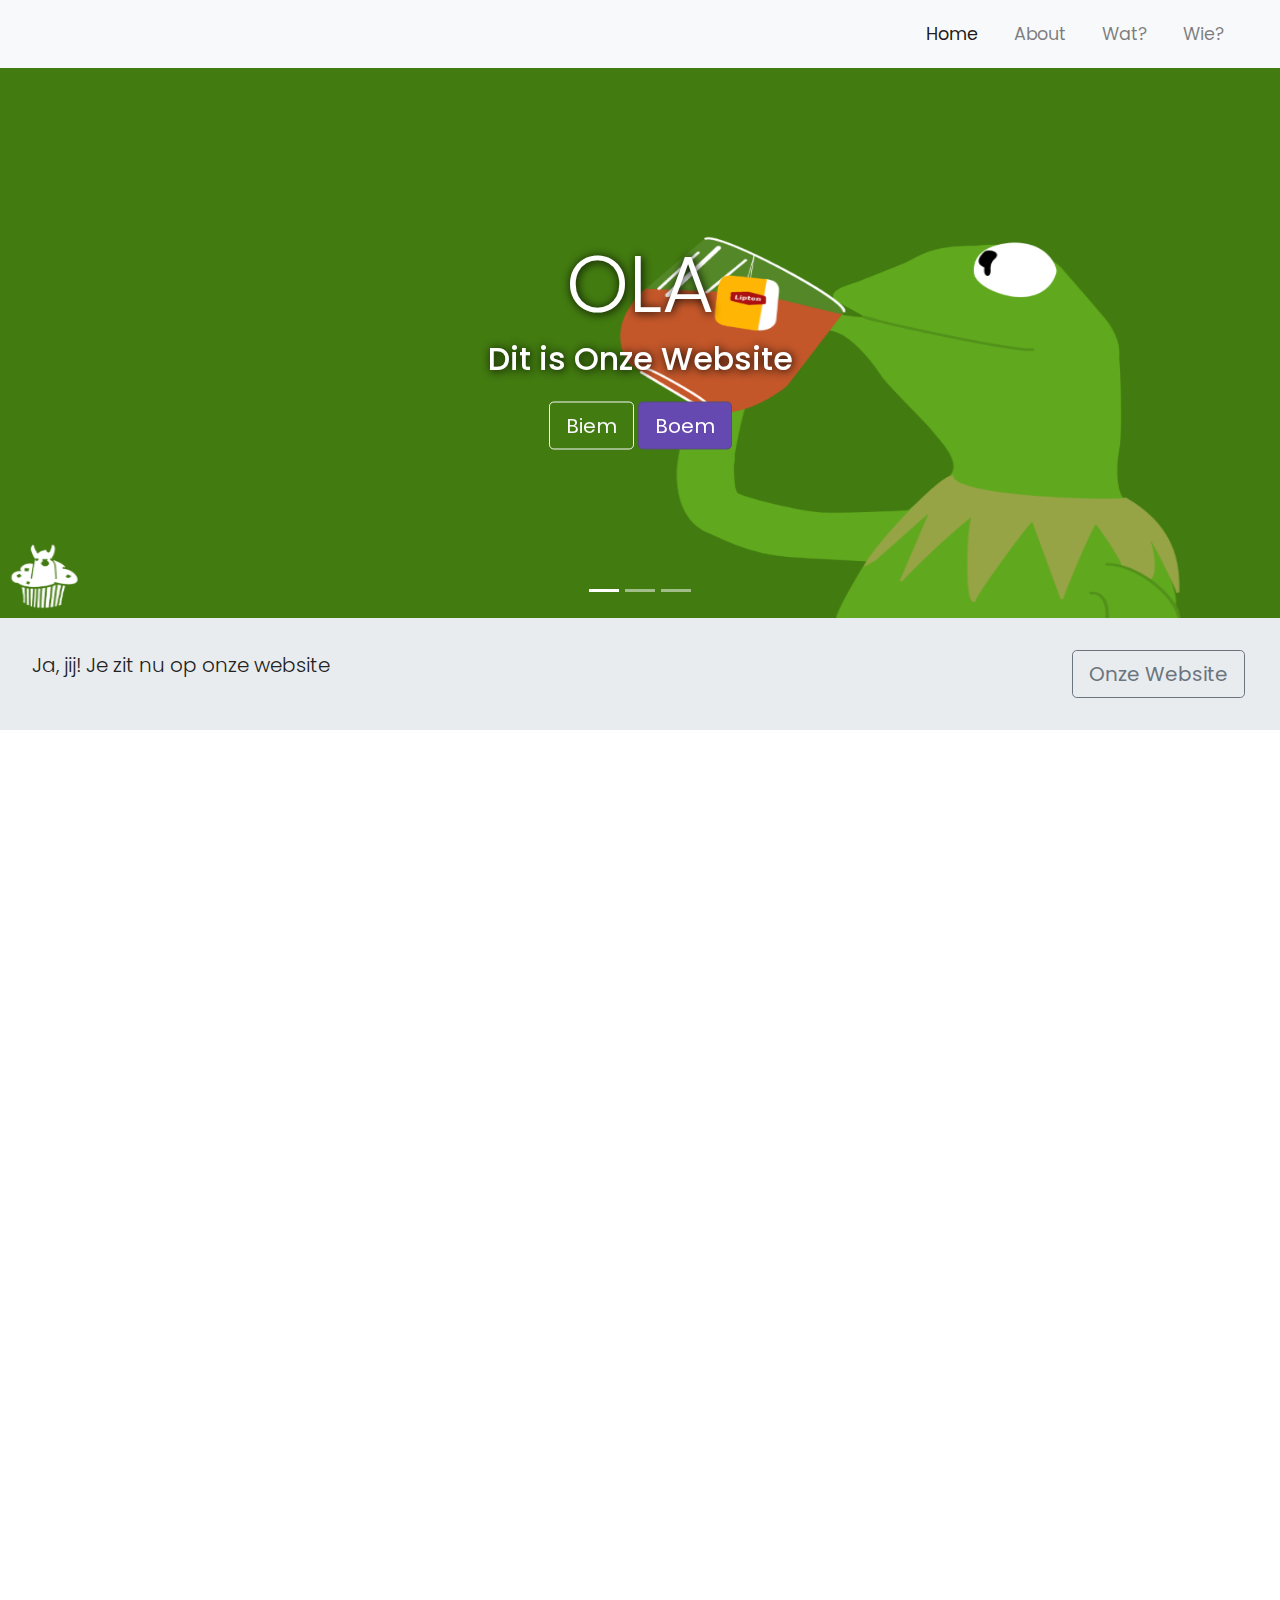
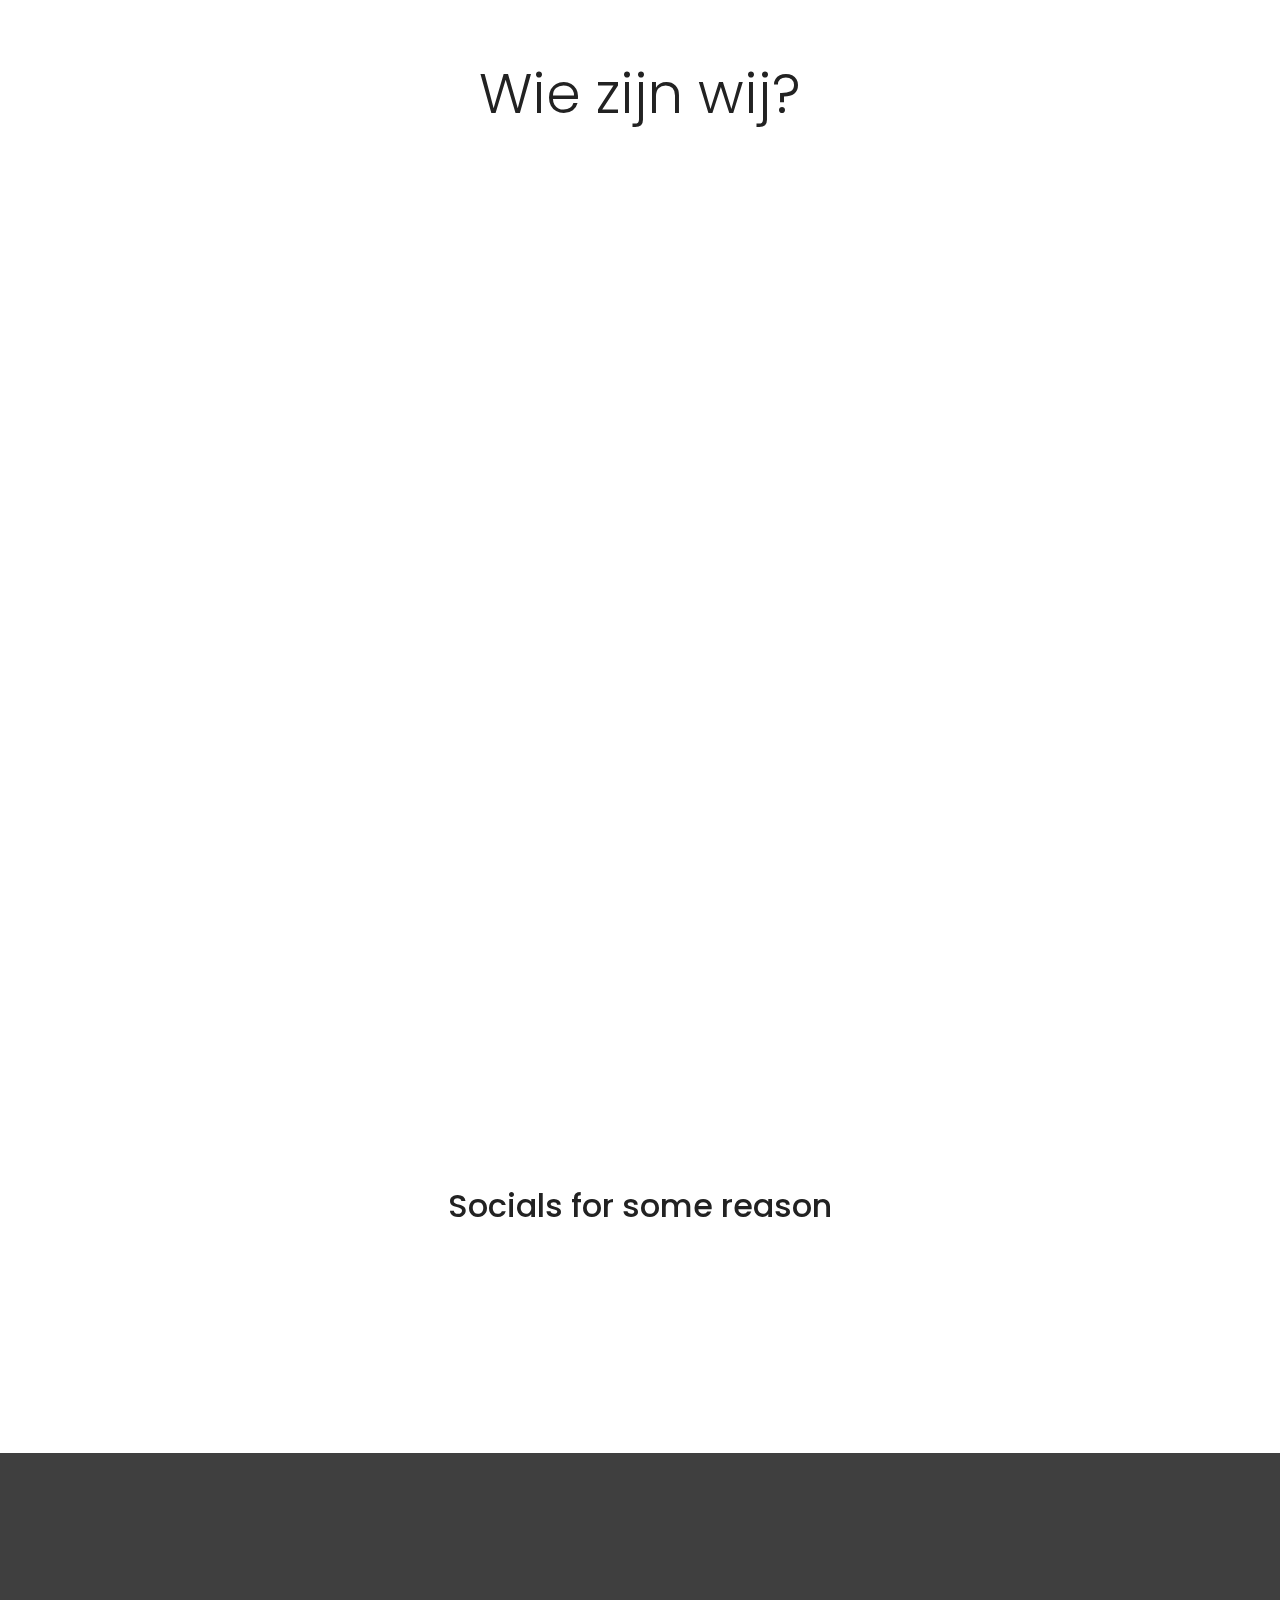
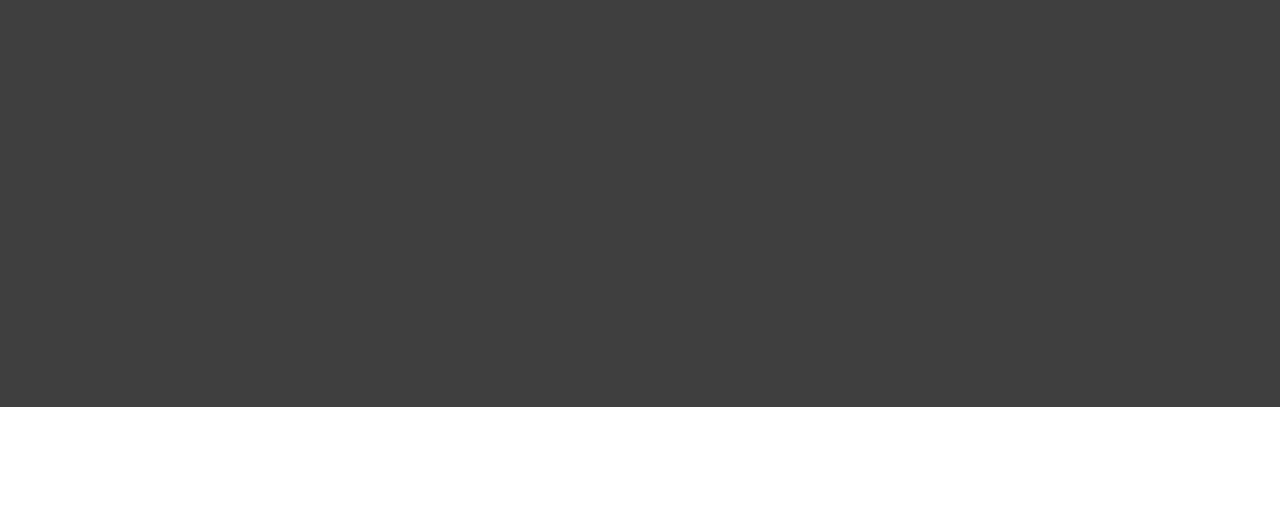
==== commit 23110436: "Update index.html" ====
--- a/index.html
+++ b/index.html
@@ -18,7 +18,6 @@
 <!-- Navigation -->
 <nav class="navbar navbar-expand-md navbar-light bg-light sticky-top">
 	<div class="container-fluid">
-		<a class="navbar-brand" href="#"><img src="img/logo6.jpg"></a>
 		<button class="navbar-toggler" type="button" data-toggle="collapse" data-target="#navbarResponsive">
 			<span class="navbar-toggler-icon"></span>
 		</button>
